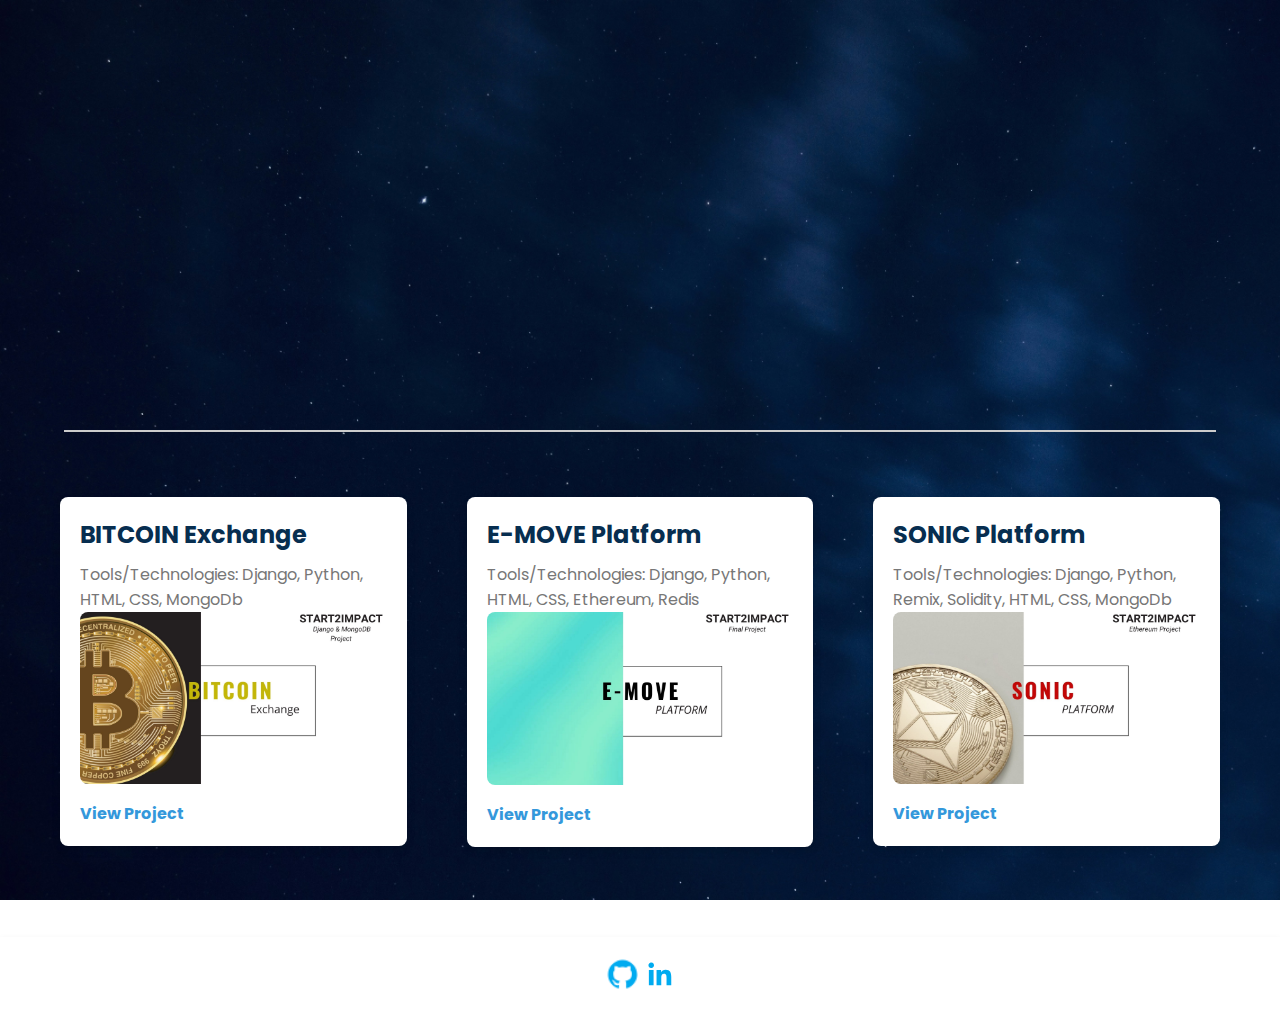
==== index.html @ a8c06f30 "first commit ag website" ====
<!doctype html>
<html lang="en">

<head>
    <meta charset="UTF-8">
    <meta name="viewport" content="width=device-width, initial-scale=1.0">
    <link href="https://cdn.jsdelivr.net/npm/bootstrap@5.0.2/dist/css/bootstrap.min.css" rel="stylesheet" integrity="sha384-EVSTQN3/azprG1Anm3QDgpJLIm9Nao0Yz1ztcQTwFspd3yD65VohhpuuCOmLASjC" crossorigin="anonymous">
    <script src="https://cdn.jsdelivr.net/npm/bootstrap@5.0.2/dist/js/bootstrap.bundle.min.js" integrity="sha384-MrcW6ZMFYlzcLA8Nl+NtUVF0sA7MsXsP1UyJoMp4YLEuNSfAP+JcXn/tWtIaxVXM" crossorigin="anonymous"></script>
    <script src="https://unpkg.com/boxicons@2.1.4/dist/boxicons.js"></script>
    <link href='https://fonts.googleapis.com/css?family=Poppins' rel='stylesheet'>
    <link rel="stylesheet" href="home.css">
    <link rel="stylesheet" href="navbar-footer/footer.css">
    <link rel="stylesheet" href="navbar-footer/navbar.css">

    <title>AG</title>
</head>
<body>
    <header class="header">
        <nav class="navbar navbar-expand-lg navbar-light">
            <div class="container">
                <a class="navbar-brand" href="../index.html">
                    <img src="" alt="logo" width="300">
                </a>
                <button class="navbar-toggler" type="button" data-bs-toggle="collapse" data-bs-target="#main-nav" aria-controls="main-nav" aria-expanded="false" aria-label="Toggle navigation">
                    <span class="navbar-toggler-icon"></span>
                </button>
                <div class="collapse navbar-collapse justify-content-end" id="main-nav">
                    <ul class="navbar-nav">
                        <li class="nav-item"><a class="nav-link" href="">Home</a></li>
                        <li class="nav-item"><a class="nav-link" href="projects/projects.html">Projects</a></li>
                        <li class="nav-item"><a class="nav-link" href="contact/contact.html">Contact</a></li>
                    </ul> 
                </div>
            </div>
        </nav>
    </header>

    <div class="container" style="margin-top: 10%;">
        <div class="row">
            <div class="col-12 col-lg-6">
                <img src="../static/IMG_1202.PNG" class="image"/>
            </div>
            <div class="col-12 col-lg-6">
                <div class="title">
                    <h1> Hi, I'm Andrea Genovese</h1>
                    <h3 class="subtitle">Full-Stack Developer</h3>
                    <p>
                        Currently Developer for Voltar Srl
                    </p>
                    <div class="btn-box">
                        <a href="/contact/contact.html">Contact Me</a>
                    </div>
                </div>
            </div>
        </div>
    </div>

    <div class="line"></div>

    <div class="projects-container">  
        <div class="project">
            <div class="project-description">
                <h2 class="project-title">BITCOIN Exchange</h2>
                <p class="project-tools">Tools/Technologies: Django, Python, HTML, CSS, MongoDb</p>
                <img src="static/bitcoin.jpg" alt="Project 2 Image" class="project-image">
                <a href="#" class="project-link">View Project</a>
            </div>
        </div>
    
        <div class="project">
            <div class="project-description">
                <h2 class="project-title">E-MOVE Platform</h2>
                <p class="project-tools">Tools/Technologies: Django, Python, HTML, CSS, Ethereum, Redis</p>
                <img src="static/E-move P.jpg" alt="Project 2 Image" class="project-image">
                <a href="#" class="project-link">View Project</a>
            </div>
        </div>

        <div class="project">
            <div class="project-description">
                <h2 class="project-title">SONIC Platform</h2>
                <p class="project-tools">Tools/Technologies: Django, Python, Remix, Solidity, HTML, CSS, MongoDb</p>
                <img src="static/Sonic P.jpg" alt="Project 2 Image" class="project-image">
                <a href="#" class="project-link">View Project</a>
            </div>
        </div>      
    </div>

    <div class="icon-box">
        <a class="nav-link" href="https://github.com/andreagenos" target="_blank">
            <img class="icon" src="static/github-logo-24.png" href="#" alt="GitHub Logo">
        </a>
        <a class="nav-link" href="https://www.linkedin.com/in/andrea-genovese-b27301143/" target="_blank">
            <img class="nav-link" src="static/linkedin-logo-24.png" href="https://www.linkedin.com/in/andrea-genovese-b27301143/" alt="LinkedIn Logo">
        </a>
    </div>
    
</body>
</html>
---- home.css ----
* {
    margin: 0;
    padding: 0;
    box-sizing: border-box;
    font-family: "Poppins";
}

.title{
  margin-top: 5%;
}
.subtitle{
  color: #00abf0;
}
body {
    /*background-color: rgb(7, 46, 80); */
    background-image: url(static/adelin-preda--tOr_T4qTpQ-unsplash.jpg);
    background-size: cover;
    background-repeat: no-repeat;
    background-attachment: fixed;
    color: #ededed;
}
.line {
  width: 90%;
  justify-content: center;
  border-top: 2px solid #ccc; /* Border style for the line */
  margin: 30px auto;
}
.container{
  opacity: 0;
  animation: fadeIn 1s ease-out forwards, slideInContainer 1s ease-out forwards; /* Apply multiple animations to the container */
}
@keyframes fadeIn {
  from {
    opacity: 0;
  }
  to {
    opacity: 1;
  }
}

@keyframes slideInContainer {
  from {
    transform: translateY(-50px); /* You can adjust the translateY value for a smoother appearance */
  }
  to {
    transform: translateY(0);
  }
}

.btn-box a {
  display: inline-flex;
  justify-content: center;
  width: 160px;
  height: 100%;
  background: transparent;
  border:1px solid #00abf0;
  border-radius: 6px;
  font-size: 16px;
  color: #00abf0;
  text-decoration: none;
  font-weight: 50;
  letter-spacing: 1px;
}

.icon-box {
  padding: 20px;
  box-shadow: 0 4px 8px rgba(0, 0, 0, 0.1);
  display: flex;
  justify-content: center;
  align-items: center;
}

.icon {
  width: 35px;
  height: 35px;
  margin-right: 5px;
}

/*.logo{
    font-size: 25px;
    color: #ededed;
    text-decoration: none;
    font-weight: 600;
    text-align: left;
}*/

.image{
    width: 70%;
    animation: fadeIn 1s ease-out forwards, slideInContainer 1s ease-out forwards;
    border-radius: 8px;
}

.logo {
    float: left; 
    margin-left: 100px; 
    margin-top: 0px;
}

.project-title {
  color:rgb(7, 46, 80);
}

.projects-container {
    max-width: 1200px;
    margin: 30px auto;
    padding: 20px;
    display: grid;
    grid-template-columns: repeat(auto-fill, minmax(300px, 1fr));
    grid-gap: 60px;
    justify-content: center;
    align-items: center;
}

  .project {
    margin-bottom: 40px;
  }

  .project img {
    max-width: 100%;
    height: auto;
    border-radius: 8px;
  }

  .project-description {
    padding: 20px;
    background-color: #fff;
    box-shadow: 0 4px 8px rgba(0, 0, 0, 0.1);
    border-radius: 8px;
    margin-top: 15px;
  }

  .project-title {
    font-size: 1.5em;
    margin-bottom: 10px;
  }

  .project-tools {
    color: #777;
  }

  .project-link {
    display: block;
    margin-top: 10px;
    color: #3498db;
    text-decoration: none;
    font-weight: bold;
  }

  .project-link:hover {
    text-decoration: underline;
  }

  @media only screen and (max-width: 932px) {
    .row {
      flex-direction: column;
      text-align: center;
    }

    .col-lg-6 {
      width: 100%;
      margin-bottom: 20px;
    }

    .container{
      opacity: 0;
      animation: fadeIn 1s ease-out forwards, slideInContainer 1s ease-out forwards; /* Apply multiple animations to the container */
    }
    
    .image{
      width: 100%;
      animation: fadeIn 1s ease-out forwards, slideInContainer 1s ease-out forwards;
      border-radius: 8px;
      margin-top: 25%;
    }
    
  }
---- navbar-footer/navbar.css ----
.navbar a {
    font-size: 18px;
    color: rgb(255, 255, 255) !important;
    text-decoration: none;
    font-weight: 500;
    margin-left: 50px;
}

.navbar a:hover, .navbar a.active {
    color: #00abf0 !important;
}


.nav-list {
    list-style-type: none;
    text-align: center;
}

.nav-item {
    display: inline-block;
}
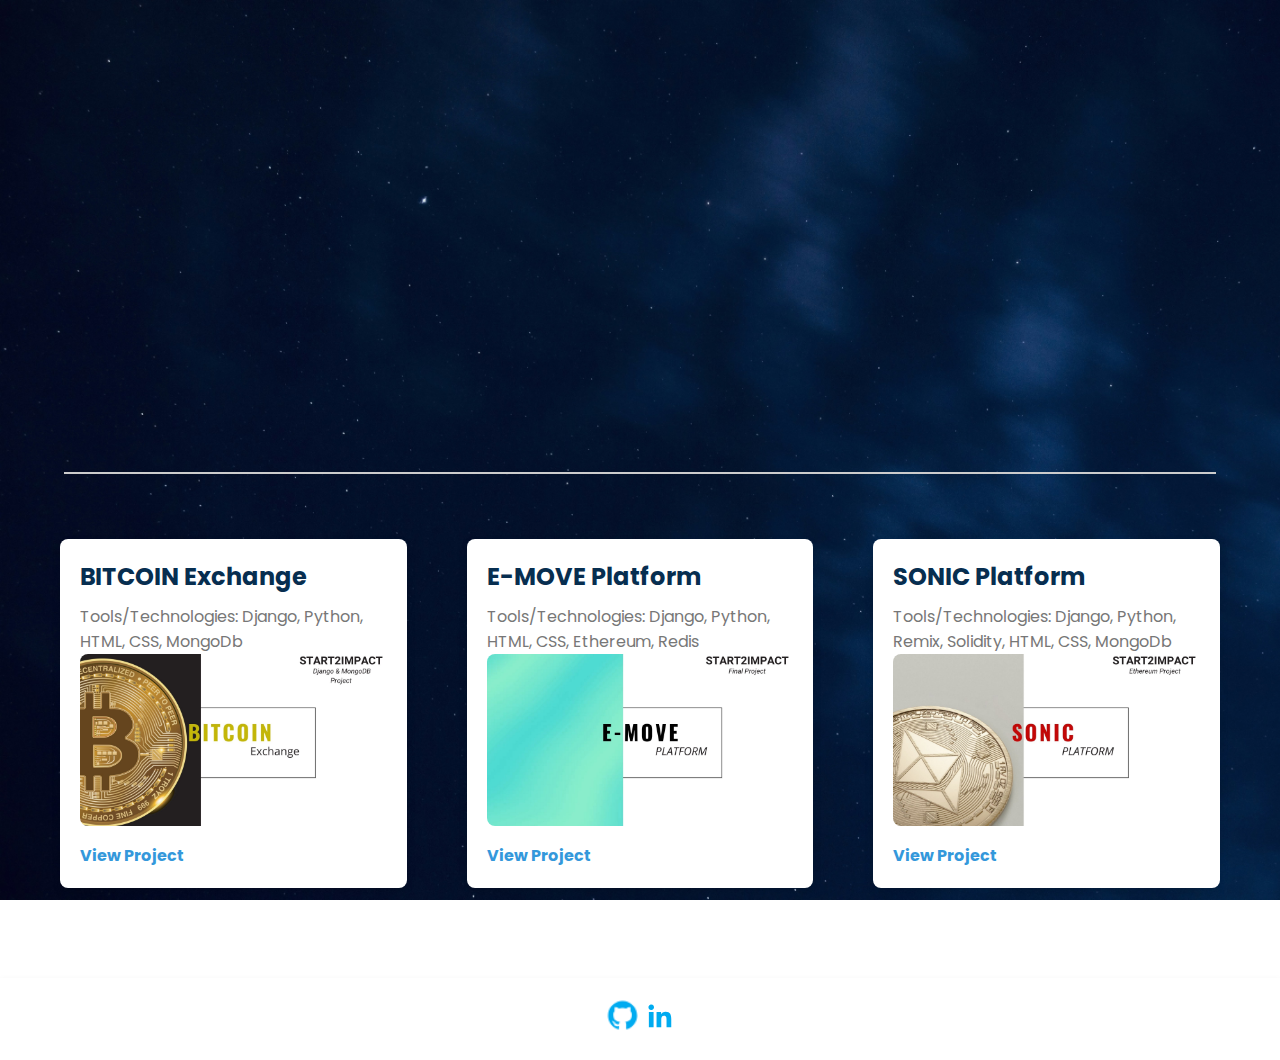
==== commit a1aa5c1f: "logo" ====
--- a/index.html
+++ b/index.html
@@ -19,7 +19,7 @@
         <nav class="navbar navbar-expand-lg navbar-light">
             <div class="container">
                 <a class="navbar-brand" href="../index.html">
-                    <img src="" alt="logo" width="300">
+                    <img src="static/logo-ag_B.png" alt="logo" style="width: 100px;">
                 </a>
                 <button class="navbar-toggler" type="button" data-bs-toggle="collapse" data-bs-target="#main-nav" aria-controls="main-nav" aria-expanded="false" aria-label="Toggle navigation">
                     <span class="navbar-toggler-icon"></span>
--- a/home.css
+++ b/home.css
@@ -76,25 +76,12 @@
   margin-right: 5px;
 }
 
-/*.logo{
-    font-size: 25px;
-    color: #ededed;
-    text-decoration: none;
-    font-weight: 600;
-    text-align: left;
-}*/
-
 .image{
     width: 70%;
     animation: fadeIn 1s ease-out forwards, slideInContainer 1s ease-out forwards;
     border-radius: 8px;
 }
 
-.logo {
-    float: left; 
-    margin-left: 100px; 
-    margin-top: 0px;
-}
 
 .project-title {
   color:rgb(7, 46, 80);
--- a/navbar-footer/navbar.css
+++ b/navbar-footer/navbar.css
@@ -20,3 +20,7 @@
     display: inline-block;
 }
 
+.navbar-toggler-icon {
+    background-color: white; /* Change to your desired background color */
+    border: 1px solid #00abf0; /* Change to your desired border color */
+}
